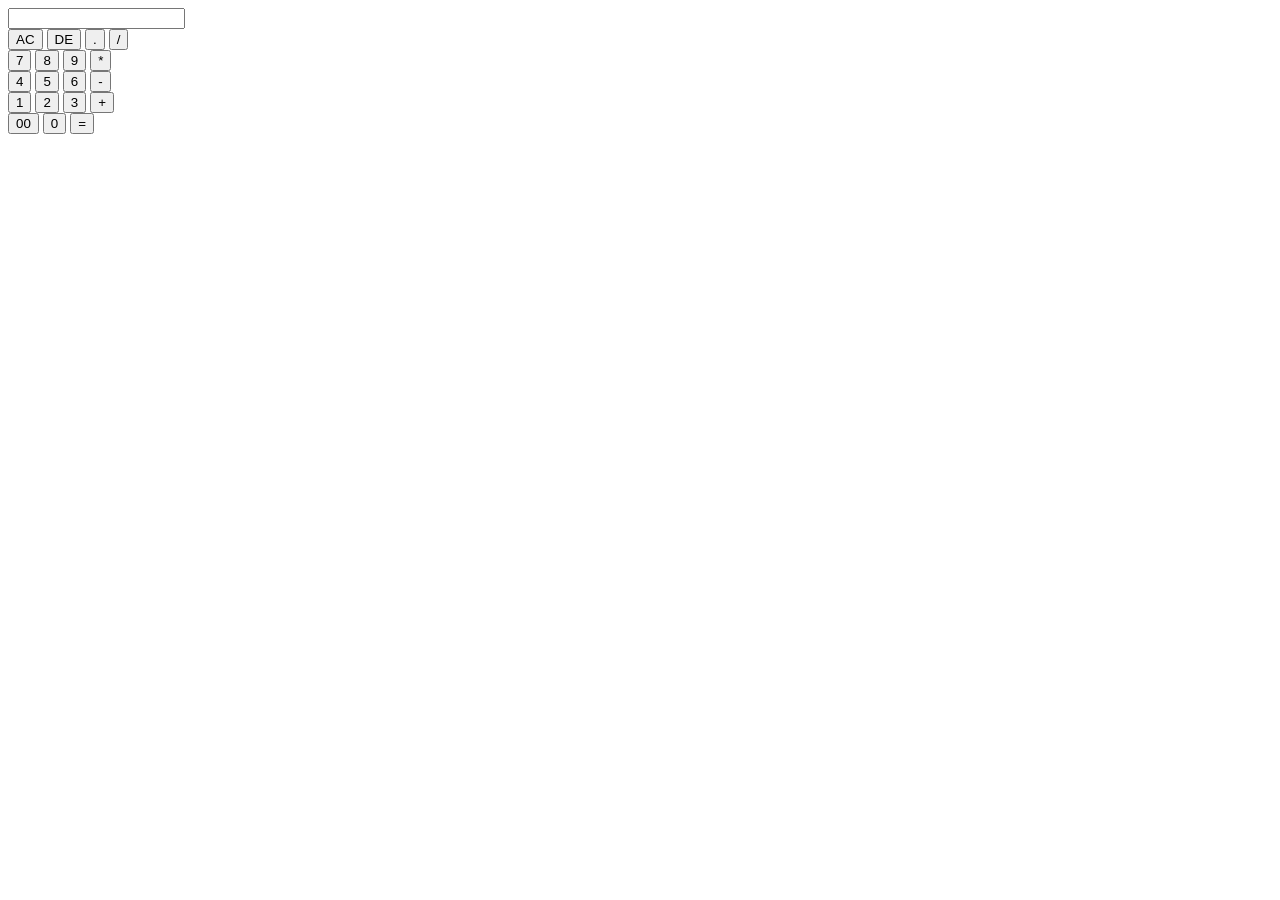
==== index.html @ 4a1fb8a3 "Add files via upload" ====
<!DOCTYPE html>
<html lang="en">
<head>
    <meta name="viewport" content="width=device-width, initial-scale=1.0">
    <title>calculator using html</title>
    <link rel="Stylesheet" href="Style.CSS">
</head>
<body>
    <div class="container">
        <div class="calculator">
        <form>
            <div class="display">
                <input type="text" name="display">
            </div>
            <div>
                <input type="button" value="AC" onclick="display.value=''" class="operator">
                <input type="button" value="DE" onclick="display.value=display.value.toString().slice(0,-1)" class="operator">
                <input type="button" value="." onclick="display.value+='.'" class="operator">
                <input type="button" value="/" onclick="display.value+='/'" class="operator">
            </div>
            <div>
                <input type="button" value="7" onclick="display.value+='7'">
                <input type="button" value="8" onclick="display.value+='8'">
                <input type="button" value="9" onclick="display.value+='9'">
                <input type="button" value="*" onclick="display.value+='*'" class="operator">
            </div>
            <div>
                <input type="button" value="4" onclick="display.value+='4'">
                <input type="button" value="5" onclick="display.value+='5'">
                <input type="button" value="6" onclick="display.value+='6'">
                <input type="button" value="-" onclick="display.value+='-'" class="operator">
            </div>
            <div>
                <input type="button" value="1" onclick="display.value+='1'">
                <input type="button" value="2" onclick="display.value+='2'">
                <input type="button" value="3" onclick="display.value+='3'">
                <input type="button" value="+" onclick="display.value+='+'" class="operator">
            </div>
            <div>
                <input type="button" value="00" onclick="display.value+='00'">
                <input type="button" value="0" onclick="display.value+='0'">
                <input type="button" value="=" onclick="display.value=eval(display.value)" class="equal opertor">
            </div>
        </form>
    </div>
    </div>
    
</body>
</html>
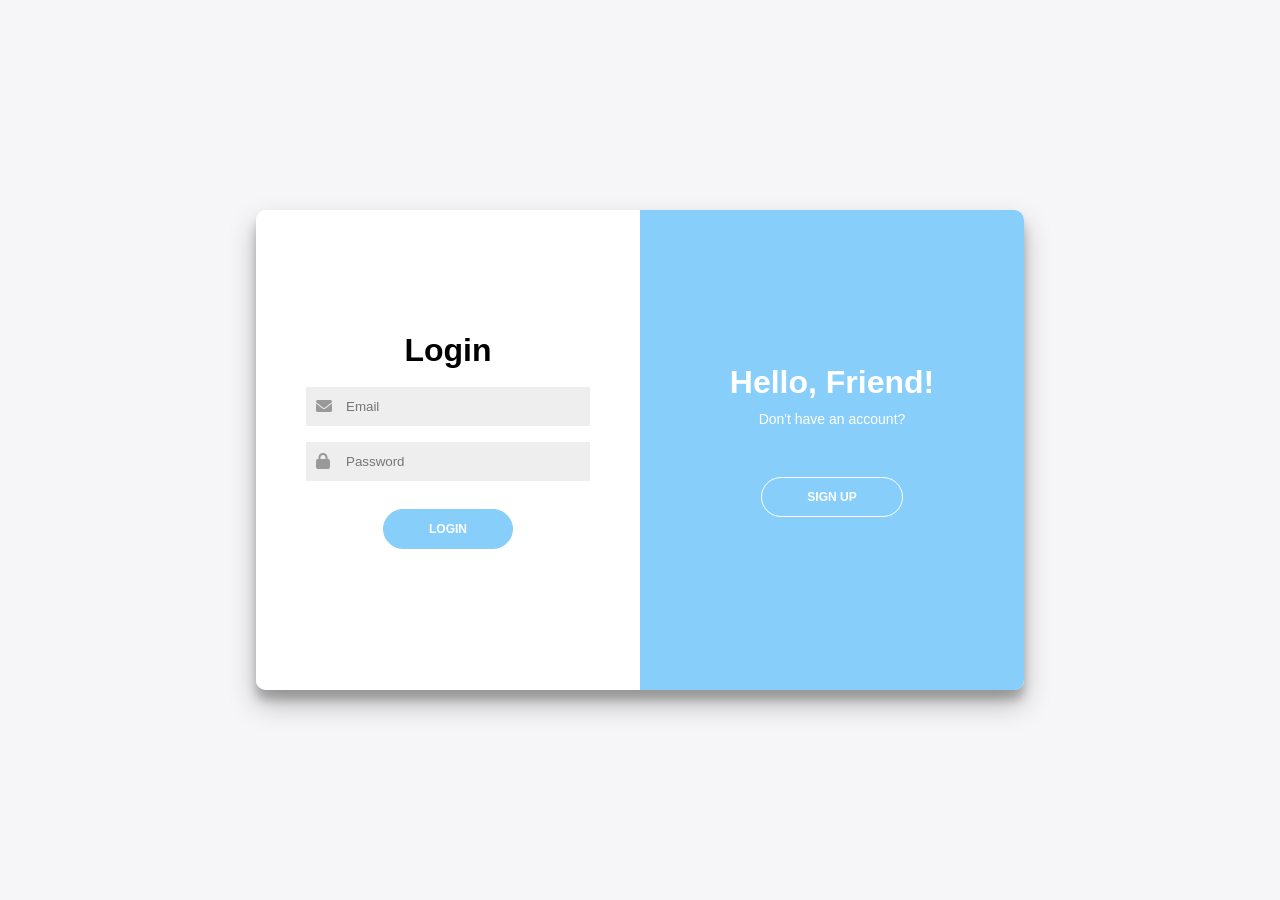
==== commit 68268645: "Add files via upload" ====
--- a/index.html
+++ b/index.html
@@ -1,49 +1,61 @@
-<!DOCTYPE html>
+
 <html lang="en">
 <head>
+    <meta charset="UTF-8">
     <meta name="viewport" content="width=device-width, initial-scale=1.0">
-    <title>calculator using html</title>
-    <link rel="Stylesheet" href="Style.CSS">
+    <title>Login and Signup</title>
+    <link rel="stylesheet" href="login.css">
+    <link rel="stylesheet" href="https://cdnjs.cloudflare.com/ajax/libs/font-awesome/6.0.0-beta3/css/all.min.css" />
 </head>
 <body>
     <div class="container">
-        <div class="calculator">
-        <form>
-            <div class="display">
-                <input type="text" name="display">
+        <div class="form-container sign-up-container">
+            <form id="signup-form">
+                <h1>Create Account</h1>
+                <div class="input-icon">
+                    <i class="fas fa-user"></i>
+                    <input type="text" placeholder="Username" id="signup-name" required />
+                </div>
+                <div class="input-icon">
+                    <i class="fas fa-envelope"></i>
+                    <input type="email" placeholder="Email" id="signup-email" required />
+                </div>
+                <div class="input-icon">
+                    <i class="fas fa-lock"></i>
+                    <input type="password" placeholder="Password" id="signup-password" required />
+                </div>
+                <button type="submit">Sign Up</button>
+            </form>
+        </div>
+        <div class="form-container sign-in-container">
+            <form id="login-form">
+                <h1>Login</h1>
+                <div class="input-icon">
+                    <i class="fas fa-envelope"></i>
+                    <input type="email" placeholder="Email" id="login-email" required />
+                </div>
+                <div class="input-icon">
+                    <i class="fas fa-lock"></i>
+                    <input type="password" placeholder="Password" id="login-password" required />
+                </div>
+                <button type="submit">Login</button>
+            </form>
+        </div>
+        <div class="overlay-container">
+            <div class="overlay">
+                <div class="overlay-panel overlay-left">
+                    <h1>Welcome Back!</h1>
+                    <p>Already have an account?</p>
+                    <button class="ghost" id="signIn">Login</button>
+                </div>
+                <div class="overlay-panel overlay-right">
+                    <h1>Hello, Friend!</h1>
+                    <p>Don't have an account?</p>
+                    <button class="ghost" id="signUp">Sign Up</button>
+                </div>
             </div>
-            <div>
-                <input type="button" value="AC" onclick="display.value=''" class="operator">
-                <input type="button" value="DE" onclick="display.value=display.value.toString().slice(0,-1)" class="operator">
-                <input type="button" value="." onclick="display.value+='.'" class="operator">
-                <input type="button" value="/" onclick="display.value+='/'" class="operator">
-            </div>
-            <div>
-                <input type="button" value="7" onclick="display.value+='7'">
-                <input type="button" value="8" onclick="display.value+='8'">
-                <input type="button" value="9" onclick="display.value+='9'">
-                <input type="button" value="*" onclick="display.value+='*'" class="operator">
-            </div>
-            <div>
-                <input type="button" value="4" onclick="display.value+='4'">
-                <input type="button" value="5" onclick="display.value+='5'">
-                <input type="button" value="6" onclick="display.value+='6'">
-                <input type="button" value="-" onclick="display.value+='-'" class="operator">
-            </div>
-            <div>
-                <input type="button" value="1" onclick="display.value+='1'">
-                <input type="button" value="2" onclick="display.value+='2'">
-                <input type="button" value="3" onclick="display.value+='3'">
-                <input type="button" value="+" onclick="display.value+='+'" class="operator">
-            </div>
-            <div>
-                <input type="button" value="00" onclick="display.value+='00'">
-                <input type="button" value="0" onclick="display.value+='0'">
-                <input type="button" value="=" onclick="display.value=eval(display.value)" class="equal opertor">
-            </div>
-        </form>
+        </div>
     </div>
-    </div>
-    
+    <script src="login.js"></script>
 </body>
-</html>
+</html>
--- a/login.css
+++ b/login.css
@@ -0,0 +1,185 @@
+* {
+    box-sizing: border-box;
+}
+
+body {
+    font-family: 'Arial', sans-serif;
+    background-color: #f6f5f7;
+    display: flex;
+    justify-content: center;
+    align-items: center;
+    height: 100vh;
+    margin: 0;
+}
+
+h1 {
+    font-weight: bold;
+    margin: 0;
+    margin-bottom: 10px; /* Ensure there's some space below the heading */
+}
+
+p {
+    font-size: 14px;
+    margin: 0;
+    margin-bottom: 30px; /* Ensure there's some space below the paragraph */
+}
+
+.container {
+    background-color: #fff;
+    border-radius: 10px;
+    box-shadow: 0 14px 28px rgba(0, 0, 0, 0.25), 0 10px 10px rgba(0, 0, 0, 0.22);
+    position: relative;
+    overflow: hidden;
+    width: 768px;
+    max-width: 100%;
+    min-height: 480px;
+}
+
+.form-container {
+    position: absolute;
+    top: 0;
+    height: 100%;
+    transition: all 0.6s ease-in-out;
+}
+
+.sign-in-container {
+    left: 0;
+    width: 50%;
+    z-index: 2;
+}
+
+.sign-up-container {
+    left: 0;
+    width: 50%;
+    opacity: 0;
+    z-index: 1;
+}
+
+.container.right-panel-active .sign-up-container {
+    transform: translateX(100%);
+    opacity: 1;
+    z-index: 5;
+}
+
+.container.right-panel-active .sign-in-container {
+    transform: translateX(100%);
+}
+
+.overlay-container {
+    position: absolute;
+    top: 0;
+    left: 50%;
+    width: 50%;
+    height: 100%;
+    overflow: hidden;
+    transition: transform 0.6s ease-in-out;
+    z-index: 100;
+}
+.overlay {
+    background: #87CEFA; /* Light Blue */
+    background: linear-gradient(to right, #87CEFA, #87CEFA); /* Light Blue Gradient */
+    color: #ffffff;
+    position: absolute;
+    left: -100%;
+    height: 100%;
+    width: 200%;
+    transform: translateX(0);
+    transition: transform 0.6s ease-in-out;
+}
+
+.container.right-panel-active .overlay-container {
+    transform: translateX(-100%);
+}
+
+.container.right-panel-active .overlay {
+    transform: translateX(50%);
+}
+
+.overlay-panel {
+    position: absolute;
+    display: flex;
+    flex-direction: column;
+    align-items: center;
+    justify-content: center;
+    text-align: center;
+    top: 0;
+    height: 100%;
+    width: 50%;
+    transform: translateX(0);
+    transition: transform 0.6s ease-in-out;
+}
+
+.overlay-left {
+    transform: translateX(-20%);
+}
+
+.container.right-panel-active .overlay-left {
+    transform: translateX(0);
+}
+
+.overlay-right {
+    right: 0;
+    transform: translateX(0);
+}
+
+.container.right-panel-active .overlay-right {
+    transform: translateX(20%);
+}
+
+form {
+    background-color: #ffffff;
+    display: flex;
+    flex-direction: column;
+    padding: 0 50px;
+    height: 100%;
+    justify-content: center;
+    align-items: center;
+    text-align: center;
+}
+.input-icon {
+    position: relative;
+    width: 100%;
+}
+
+.input-icon i {
+    position: absolute;
+    left: 10px;
+    top: 50%;
+    transform: translateY(-50%);
+    color: #999;
+}
+
+input {
+    background-color: #eee;
+    border: none;
+    padding: 12px 15px 12px 40px;
+    margin: 8px 0;
+    width: 100%;
+}
+
+button {
+    border-radius: 20px;
+    border: 1px solid #87CEFA; /* Light Blue */
+    background-color: #87CEFA; /* Light Blue */
+    color: #ffffff;
+    font-size: 12px;
+    font-weight: bold;
+    padding: 12px 45px;
+    margin: 20px;
+    text-transform: uppercase;
+    transition: transform 80ms ease-in;
+}
+
+button.ghost {
+    background-color: transparent;
+    border-color: #ffffff;
+}
+
+    button:active {
+        transform: scale(0.95);
+    }
+    
+    button:focus {
+        outline: none;
+    }
+
